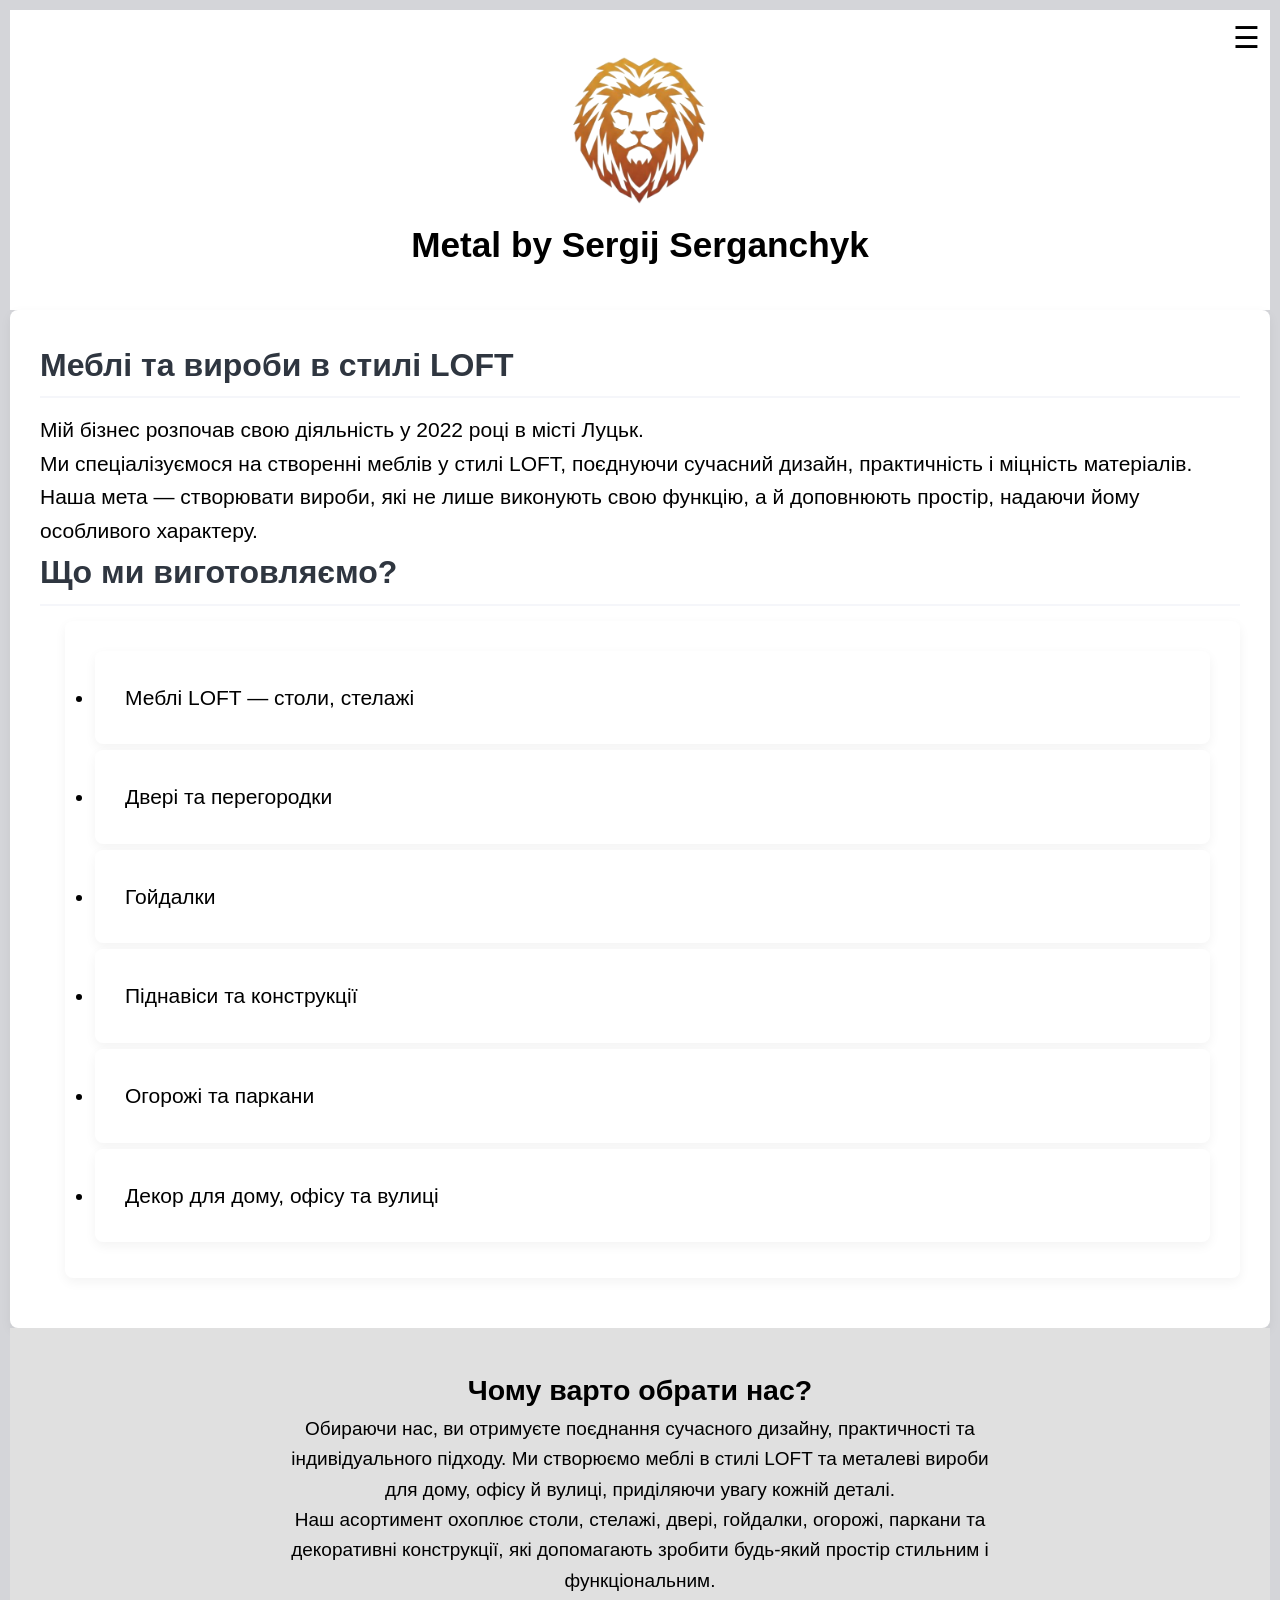
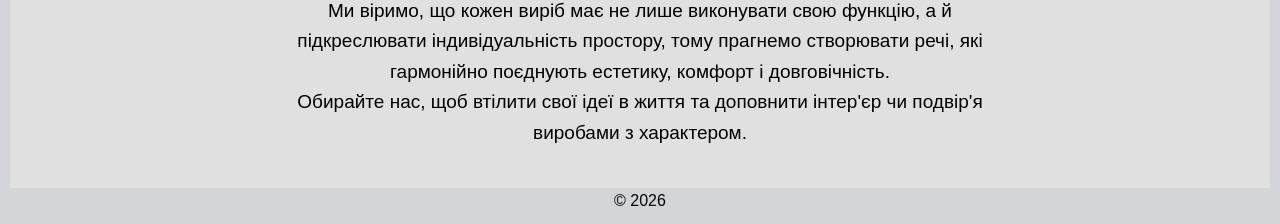
==== index.html @ 6d08e627 "First commit Metal Website" ====
<!DOCTYPE html>
<html lang="uk">
<head>
  <meta charset="UTF-8">
  <meta name="viewport" content="width=device-width, initial-scale=1.0">
  <title>Sergij Serganchyk</title>
  <link rel="stylesheet" href="style.css">
  <script src="script.js" defer></script>
</head>
<body>
 <header class="header">
  <img class="header-logo" src="images/logo.jpg" alt="">
        <h1 class="header-h1">Metal by Sergij Serganchyk</h1>
    </header>

    <div>
        <main class="main-content">
            <section>
              <h2 class=".main-content h2">Меблі та вироби в стилі LOFT</h2>
             <p>Мій бізнес розпочав свою діяльність у 2022 році в місті Луцьк. 
              <br>
               Ми спеціалізуємося на створенні меблів у стилі LOFT, поєднуючи сучасний дизайн, 
               практичність і міцність матеріалів. 
               <br> 
               Наша мета — створювати вироби, які не лише виконують 
               свою функцію, а й доповнюють простір, надаючи йому особливого характеру.</p>
              <h2>Що ми виготовляємо?</h2>
              <div class="container-div">
                <ul class="main-content ul">
                  <li class="main-content li">Меблі LOFT — столи, стелажі</li>
                  <li class="main-content li">Двері та перегородки</li>
                  <li class="main-content li">Гойдалки</li>
                  <li class="main-content li">Піднавіси та конструкції</li>
                  <li class="main-content li">Огорожі та паркани</li>
                  <li class="main-content li">Декор для дому, офісу та вулиці</li>
                </ul>
              </div>
            </div>
            </section>
            <section class="about-section">
              <div class="container">
            <h2> Чому варто обрати нас?</h2>
            <p class="end-text">Обираючи нас, ви отримуєте поєднання сучасного дизайну, практичності та 
              індивідуального підходу. Ми створюємо меблі в стилі LOFT та металеві вироби для дому,
               офісу й вулиці, приділяючи увагу кожній деталі. 
               <br>
               Наш асортимент охоплює столи, стелажі, 
               двері, гойдалки, огорожі, паркани та декоративні конструкції, які допомагають 
               зробити будь-який простір стильним і функціональним. 
               <br>
               Ми віримо, що кожен виріб має не лише виконувати свою функцію, а й 
                підкреслювати індивідуальність простору, тому прагнемо створювати речі, які 
                гармонійно поєднують естетику, комфорт і довговічність.
                <br>
               Обирайте нас, щоб втілити свої 
                ідеї в життя та доповнити інтер'єр чи подвір'я виробами з характером.</p>
                </div>
            </section>
        </main>

      <button id="sidebar-toggle" class="burger-btn">&#9776;</button>

        <aside id="sidebar" class="sidebar">
  <nav class="sidebar-menu">
    <a href="index.html">Про нас</a>
    <a href="photo.html">Фототека</a>
    <a href="contacts.html">Контакти</a>
    <a href="social.html">Соц.Мережі</a>
  </nav>
</aside>



    <footer class="footer">
        <p>&copy; 2026</p>
    </footer>

</body>
</html>

</body>
</html>
---- style.css ----
* {
    box-sizing: border-box;
    margin: 0;
    padding: 0;
}

body {
    font-family: 'Segoe UI', Arial, sans-serif;
    line-height: 1.6;
    background-color: #d4d5d9;
    color: #000000;
    display: flex;
    flex-direction: column;
    min-height: 100vh;
    padding: 10px;
}


.header {
    background-color: #ffffff;
    color: #000000;
    padding: 25px 0;
    text-align: center;
}

.header-logo {
    max-width: 150px;
    height: auto;
}

.header h1 {
    font-size: 2.2rem;
    margin-bottom: 12px;
}


.main-content {
    flex: 3; 
    background: #ffffff;
    padding: 30px;
    border-radius: 8px;
    box-shadow: 0 4px 12px rgba(0,0,0,0.05);
    font-size: 21px;
}

.main-content h2 {
    color: #2f3640;
    margin-bottom: 15px;
    border-bottom: 2px solid #f5f6fa;
    padding-bottom: 5px;
    font-size: 2.0rem;
}


.main-content ul {
    margin: 10px 0 20px 25px;
}

.main-content li {
    margin-bottom: 6px;
}



.burger-btn {
  position: fixed;
  top: 20px;
  right: 20px;
  background: none;
  border: none;
  font-size: 30px;
  cursor: pointer;
  z-index: 1001; 
}

.sidebar {
  position: fixed;
  top: 0px;
  right: 0px;
  width: 250px; 
  height: 100vh;
  background-color: #e0e0e0;
  padding: 80px 20px 20px 20px; 
  
  
  transform: translateX(100%);
  transition: transform 0.3s ease-in-out;
  z-index: 1000;
}


.sidebar.active {
  transform: translateX(0);
}


.sidebar-menu {
  display: flex;
  flex-direction: column;
  gap: 15px;
}

.sidebar-menu a {
  text-decoration: none;
  color: #000;
  font-size: 24px;
  font-weight: bold;
  text-align: right; 
  display: block;
}

 .footer {
    text-align: center;
 }

 @media (max-width: 786px) {

 }

.about-section {
  background-color: #e0e0e0; 
  width: 100%;
  padding: 40px 0; 
}

.about-section .container {
  max-width: 750px;    
  margin: 0 auto;       
  text-align: center;  
  padding: 0 20px;    
  font-size: 19px;  
}


.gallery-grid {
  display: grid;
  grid-template-columns: repeat(auto-fit, minmax(250px, 1fr));
  gap: 20px;
  padding: 20px;
  margin-top: 80px;
}

.gallery-item {
  width: 100%;
  height: 200px;
  object-fit: cover; 
  cursor: pointer;
  transition: transform 0.2s;
}

.gallery-item:hover {
  transform: scale(1.03); 
}


.lightbox {
  display: none; 
  position: fixed;
  top: 0;
  left: 0;
  width: 100%;
  height: 100%;
  background-color: rgba(0, 0, 0, 0.9);
  z-index: 2000;
  justify-content: center;
  align-items: center;
}




 #lightbox-img {
  max-width: 85%;
  max-height: 85%;
  object-fit: contain;   
};



.close-btn {
  position: absolute;
  top: 30px;
  right: 40px;
  color: #fff;
  font-size: 50px;
  cursor: pointer;
}


.arrow-btn {
  position: absolute;
  top: 50%;
  transform: translateY(-50%);
  background: rgba(255, 255, 255, 0.2);
  border: none;
  color: white;
  font-size: 40px;
  padding: 15px 20px;
  cursor: pointer;
  transition: background 0.3s;
}

.arrow-btn:hover {
  background: rgba(255, 255, 255, 0.5);
}

.prev-btn { left: 20px; }  
.next-btn { right: 20px; } 


.phone-card p {
  font-size: 25px; 
  font-weight: bold;
  margin-top: 5px;
}



.social-container {
  max-width: 900px;
  margin: 60px auto;
  padding: 20px;
  text-align: center;
}

.social-title {
  font-size: 36px;
  margin-bottom: 10px;
  color: #333;
}

.social-subtitle {
  font-size: 18px;
  color: #666;
  margin-bottom: 40px;
}


.social-grid {
  display: flex;
  justify-content: center;
  gap: 30px;
  flex-wrap: wrap; 
}


.social-card {
  display: flex;
  flex-direction: column;
  align-items: center;
  justify-content: center;
  width: 250px;
  padding: 35px 20px;
  border-radius: 15px;
  text-decoration: none;
  color: white !important; 
  box-shadow: 0 5px 15px rgba(0, 0, 0, 0.1);
  transition: transform 0.3s ease, box-shadow 0.3s ease;
}


.social-card:hover {
  transform: translateY(-5px);
  box-shadow: 0 8px 25px rgba(0, 0, 0, 0.2);
}

.social-icon {
  font-size: 45px;
  margin-bottom: 12px;
}

.social-card h2 {
  font-size: 24px;
  margin: 5px 0;
}

.social-card p {
  font-size: 14px;
  opacity: 0.9;
  margin: 0;
}

.instagram {
  background: linear-gradient(45deg, #f09433 0%, #e6683c 25%, #dc2743 50%, #cc2366 75%, #bc1888 100%);
}


.facebook {
  background: linear-gradient(135deg, #3b5998, #4e69a2);
}


.tiktok {
  background: linear-gradient(135deg, #000000, #2d2d2d);
}
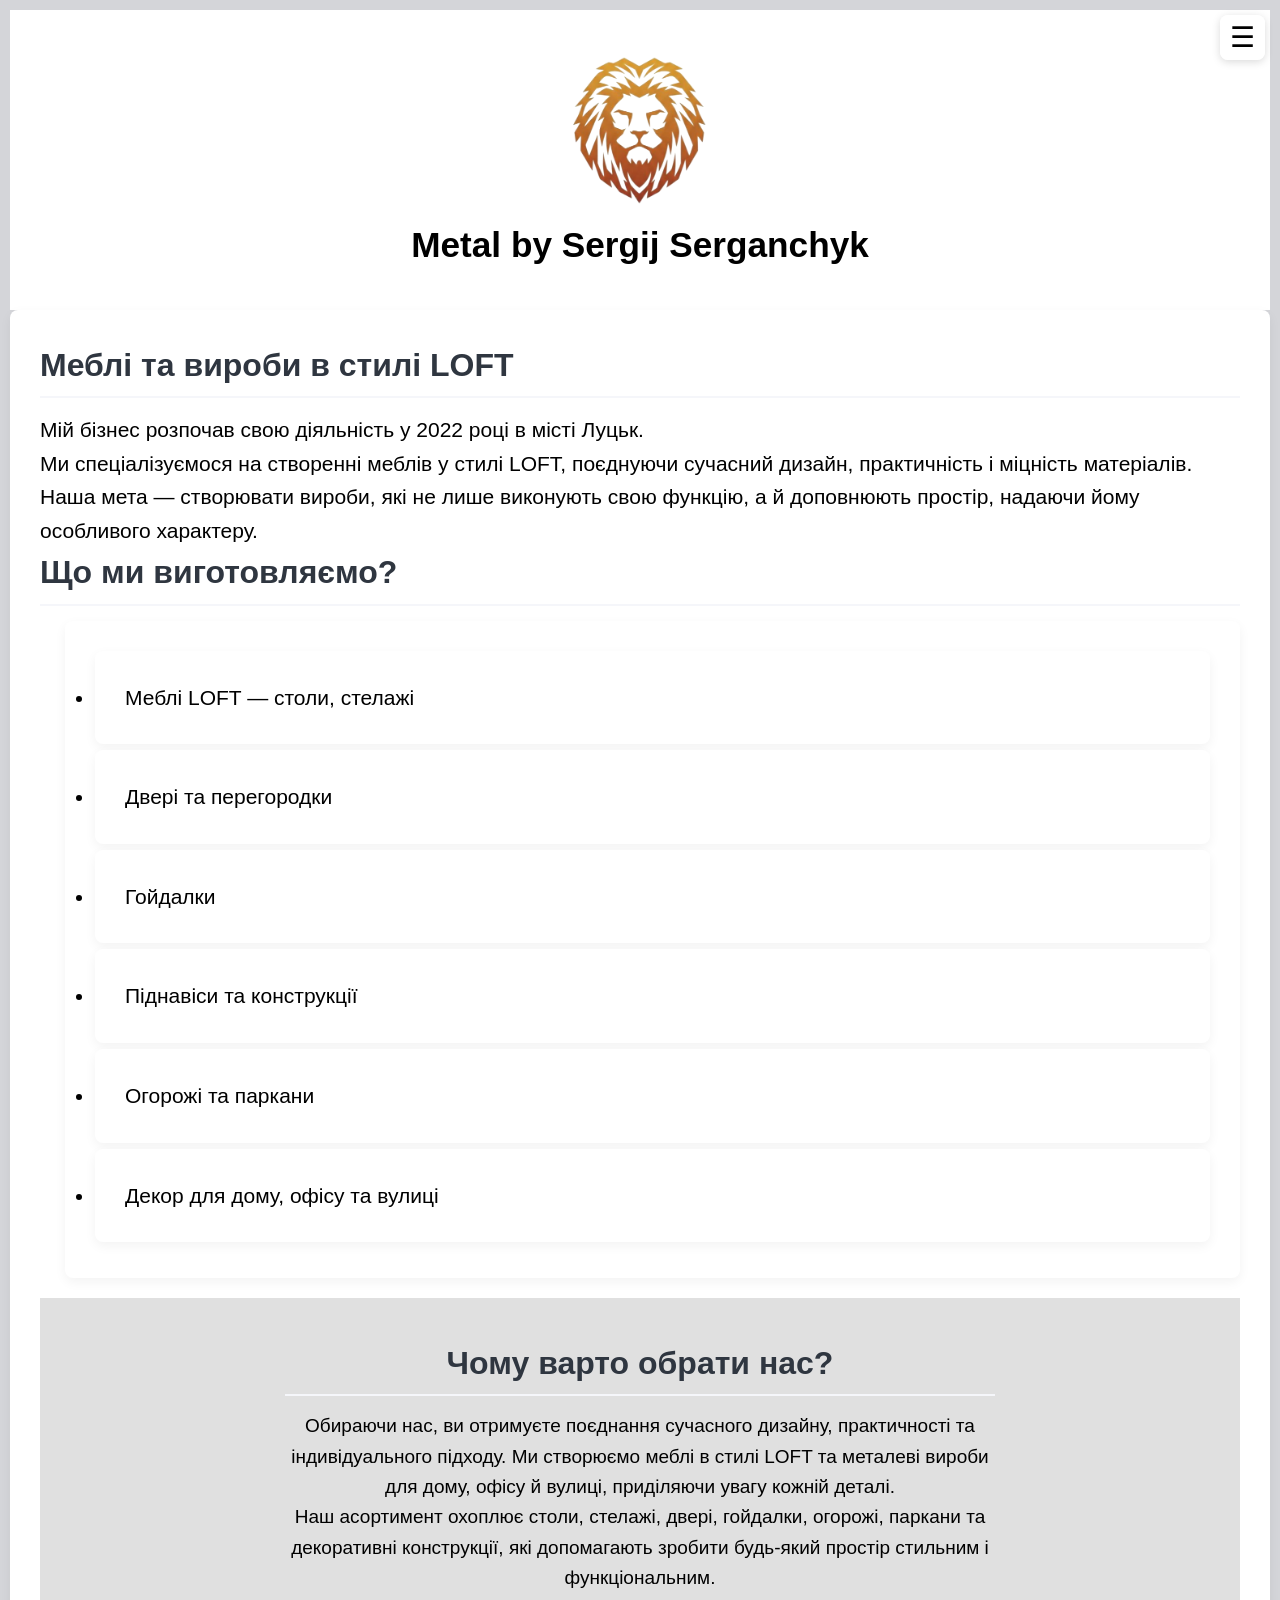
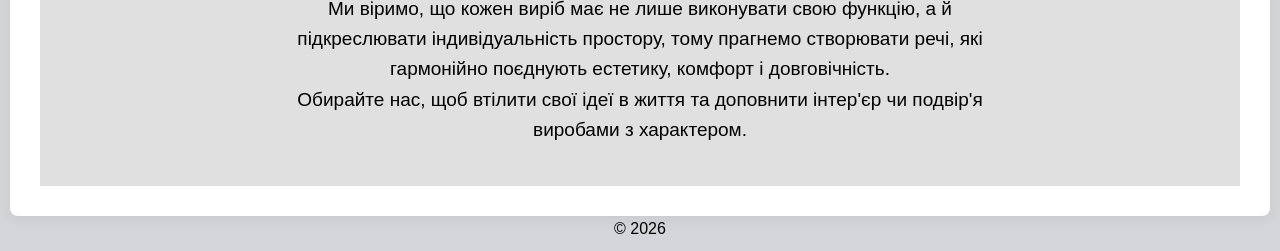
==== commit adb3b237: "Fix mobile sidebar layot" ====
--- a/index.html
+++ b/index.html
@@ -13,9 +13,9 @@
         <h1 class="header-h1">Metal by Sergij Serganchyk</h1>
     </header>
 
-    <div>
-        <main class="main-content">
-            <section>
+    <main class="main-content">
+      <section>
+              <div>
               <h2 class=".main-content h2">Меблі та вироби в стилі LOFT</h2>
              <p>Мій бізнес розпочав свою діяльність у 2022 році в місті Луцьк. 
               <br>
--- a/style.css
+++ b/style.css
@@ -60,28 +60,35 @@
     margin-bottom: 6px;
 }
 
-
-
 .burger-btn {
   position: fixed;
-  top: 20px;
-  right: 20px;
-  background: none;
+  top: 15px;
+  right: 15px;
+  font-size: 28px;
+  background-color: rgba(255, 255, 255, 0.9);
+  color: #000000; 
   border: none;
-  font-size: 30px;
+  border-radius: 8px; 
+  width: 45px;
+  height: 45px;
   cursor: pointer;
   z-index: 1001; 
+  display: flex;
+  align-items: center;
+  justify-content: center;
+  box-shadow: 0 2px 8px rgba(0,0,0,0.15); 
 }
 
 .sidebar {
   position: fixed;
-  top: 0px;
-  right: 0px;
+  top: 0;
+  right: 0;
   width: 250px; 
   height: 100vh;
   background-color: #e0e0e0;
-  padding: 80px 20px 20px 20px; 
-  
+  z-index: 1000;
+  transition: transform 0.3s ease-in-out; 
+
   
   transform: translateX(100%);
   transition: transform 0.3s ease-in-out;
@@ -90,7 +97,7 @@
 
 
 .sidebar.active {
-  transform: translateX(0);
+  transform: translateX(0); 
 }
 
 
